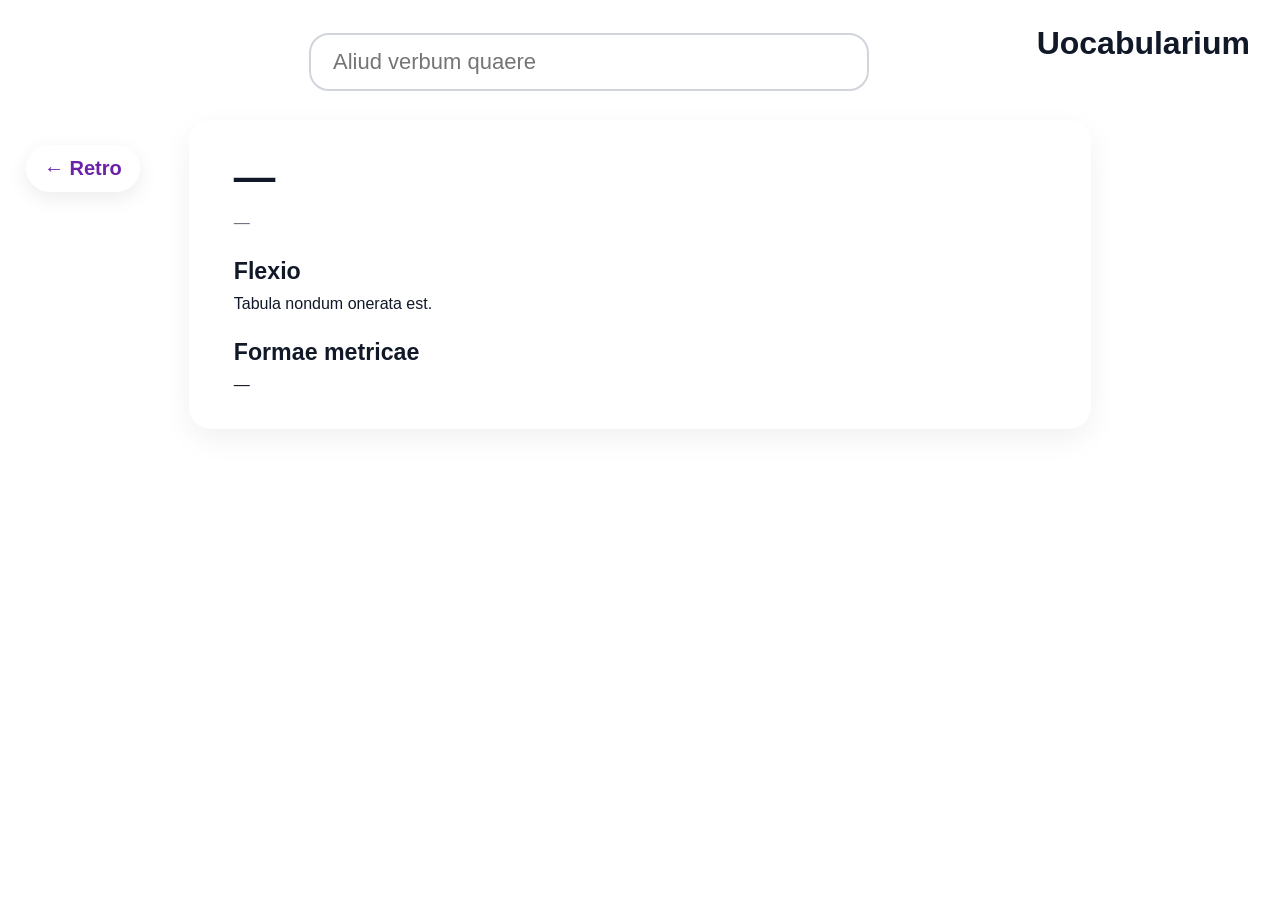
==== lemma.html @ c0e32d89 "Update lemma.html" ====
<!DOCTYPE html>
<html lang="la">
<head>
<meta charset="UTF-8">
<meta name="viewport" content="width=device-width, initial-scale=1.0">
<title>Lemma – Whatsepos</title>
<link rel="stylesheet" href="style.css?v=20260528-forma-incerta-1">
<style>
  .lemma-container{max-width:1100px;margin:28px auto 80px;text-align:left}
  .lemma-topbar{display:flex;gap:34px;margin-bottom:24px}
  .lemma-revertere{position:fixed;
                   left:26px;
                   top:145px;
                   z-index:40;
                   display:inline-flex;
                   padding:12px 18px;
                   border-radius:999px;
                   background:#fff;
                   color:#6b21a8;
                   text-decoration:none;font-size:20px;
                   font-weight:600;
                   box-shadow:0 6px 20px rgba(0,0,0,.08)}#lemmaQuaere{width:560px;max-width:62vw;margin-left:120px;padding:14px 22px;font-size:22px;border-radius:20px;border:2px solid #d1d5db}
  .lemma-card{background:#fff;
                   border-radius:28px;padding:50px 60px;box-shadow:0 10px 30px rgba(0,0,0,.06);text-align:left}#lemmaTitulus{font-size:72px;font-weight:700;margin:0}#lemmaPars{margin-top:14px;font-size:30px;color:#6b7280}
  .lemma-section{margin-top:38px}.lemma-section h2{margin-bottom:12px;font-size:32px}.flexio-wrapper{overflow-x:auto;margin-top:14px}.flexio-tabelle{width:100%;border-collapse:collapse;background:#fff;border-radius:18px;overflow:hidden;box-shadow:0 4px 18px rgba(0,0,0,.05)}.flexio-tabelle th,.flexio-tabelle td{padding:12px 14px;border:1px solid #e5e7eb;text-align:left;font-size:20px;white-space:nowrap}.flexio-tabelle th{background:#f3f4f6;color:#374151;font-weight:700}.flexio-numerus{margin-top:22px;margin-bottom:10px;font-size:24px;font-weight:700;color:#4b5563}.formae-lista{display:flex;flex-direction:column;gap:12px;margin-top:12px}.forma-card{border:2px solid #e5e7eb;border-radius:18px;padding:14px 18px;background:#fff}.forma-metrice-bona{border-color:#22c55e;box-shadow:0 4px 18px rgba(34,197,94,.12)}.forma-metrice-dubia{border-color:#f59e0b;box-shadow:0 4px 18px rgba(245,158,11,.12)}.forma-prima{font-size:24px;font-weight:700}.forma-meta{margin-top:6px;font-size:17px;color:#6b7280}.forma-variante{display:inline-block;margin-top:6px;padding:4px 9px;border-radius:999px;background:#f3f4f6;font-size:17px;color:#374151}.verbum-tabula th:first-child,.verbum-tabula td:first-child{width:150px;min-width:150px}
  .verbum-modus-row th{background:#e5e7eb!important;font-size:22px!important}
  .genus-tabula{table-layout:fixed}
  .genus-tabula th:first-child,
  .genus-tabula td:first-child{width:16%}
  .verbum-nonfinitum{font-weight:700}
  .diphthongus{position:relative;display:inline-block;line-height:1}
  .diphthongus::before{content:"";position:absolute;left:.10em;right:.10em;top:.06em;border-top:.055em solid currentColor;border-radius:999px}
</style>
</head>
<body>
<h1 id="siteTitle">Uocabularium</h1><a href="index.html?tab=vocabularium" class="lemma-revertere">← Retro</a>
<div class="container lemma-container"><div class="lemma-topbar"><input id="lemmaQuaere" type="search" placeholder="Aliud verbum quaere"></div><article class="lemma-card"><header><h1 id="lemmaTitulus">—</h1><p id="lemmaPars">—</p></header><section class="lemma-section"><h2>Flexio</h2><div id="lemmaFlexio">Tabula nondum onerata est.</div></section><section class="lemma-section"><h2>Formae metricae</h2><div id="lemmaFormae">—</div></section></article></div>
<script type="module">
import { estDiphthongusCommunis } from './hexameter.js?v=20260531-u-intervocalicum-1';
import{createClient}from"https://esm.sh/@supabase/supabase-js@2";
async function client(){const s=await fetch('./app.js').then(r=>r.text());const m=s.match(/createClient\(\s*"([^"]+)"\s*,\s*"([^"]+)"/);if(!m)throw new Error('config');return createClient(m[1],m[2]);}
const supabase=await client();
const params=new URLSearchParams(location.search);let lemma=params.get('lemma')||'';const lexemeId=params.get('lexeme_id')||'';const lemmaQuaere=document.getElementById('lemmaQuaere');let lemmaDisplayActuale=lemma;
const breves={a:'ă',e:'ĕ',i:'ĭ',o:'ŏ',u:'ŭ',y:'y̆',A:'Ă',E:'Ĕ',I:'Ĭ',O:'Ŏ',U:'Ŭ',Y:'Y̆'};
const longaeNotae={a:'ā',e:'ē',i:'ī',o:'ō',u:'ū',y:'ȳ',A:'Ā',E:'Ē',I:'Ī',O:'Ō',U:'Ū',Y:'Ȳ'};
const vocales='aeiouyAEIOUYāēīōūȳĀĒĪŌŪȲ',diphthongi=['ae','au','oe','eu'];
const casusOrdines=['nom','gen','dat','acc','abl','voc'],casusNomina={nom:'Nom.',gen:'Gen.',dat:'Dat.',acc:'Acc.',abl:'Abl.',voc:'Voc.'};
const personae=[['1','sg','1. Sg.'],['2','sg','2. Sg.'],['3','sg','3. Sg.'],['1','pl','1. Pl.'],['2','pl','2. Pl.'],['3','pl','3. Pl.']];
function escapeHtml(t){return String(t||'').replace(/[&<>"]/g,c=>({'&':'&amp;','<':'&lt;','>':'&gt;','"':'&quot;'}[c]));}
function sineMacris(t){return String(t||'').replace(/[āăáàâä]/g,'a').replace(/[ēĕéèêë]/g,'e').replace(/[īĭíìîï]/g,'i').replace(/[ōŏóòôö]/g,'o').replace(/[ūŭúùûü]/g,'u').replace(/[ȳýỳŷÿ]/g,'y').replace(/[ĀĂÁÀÂÄ]/g,'A').replace(/[ĒĔÉÈÊË]/g,'E').replace(/[ĪĬÍÌÎÏ]/g,'I').replace(/[ŌŎÓÒÔÖ]/g,'O').replace(/[ŪŬÚÙÛÜ]/g,'U').replace(/[ȲÝỲŶŸ]/g,'Y');}
function normalisiere(t){return sineMacris(t).trim().toLowerCase().replace(/j/g,'i').replace(/v/g,'u');}
function normalisiereModus(m){
  const s=normalisiere(m);
  if(['ind','indicativus','indicative'].includes(s))
    return'ind';
  if(['coni','conj','coniunctivus','conjunctivus','subi','subj','subiunctivus','subjunctivus'].includes(s))
    return'coni';
  if(['imp','imper','imperativus','imperative'].includes(s))
    return'imp';
  if(['inf','infinitivus','infinitive'].includes(s))
    return'inf';
  if(['part','participium','participialis','participle'].includes(s))
    return'part';
  if(['ger','gerundivum','gerundive'].includes(s))
    return'gerundivum';
  return s;
}

function normalisiereTempus(t){
  const s = normalisiere(t);

  if (['praes', 'praesens', 'pres', 'present'].includes(s)) return 'praes';
  if (['imperf', 'imperfectum', 'imperfect'].includes(s)) return 'imperf';
  if (['fut', 'futurum', 'future'].includes(s)) return 'fut';
  if (['perf', 'perfectum', 'perfect'].includes(s)) return 'perf';
  if (['plqpf', 'plusquamperfectum', 'plusquamperfekt'].includes(s)) return 'plqpf';
  if (['futperf', 'futurum_exactum', 'futurum exactum'].includes(s)) return 'futperf';

  return s;
}

function normalisierePars(p){
  const s = normalisiere(p);

  if (['subst', 'substantivum', 'substantiuum'].includes(s))
    return 'substantivum';

  if (['adi', 'adiectivum', 'adiectiuum', 'adiectivus', 'adiectiuus'].includes(s))
    return 'adiectivum';

  if (['verb', 'uerb', 'verbum', 'uerbum'].includes(s))
    return 'verbum';

  if (['inf', 'infinitiv', 'infinitiu', 'infinitivus', 'infinitiuus', 'infinitivum', 'infinitiuum', 'infinitive'].includes(s))
    return 'infinitivus';

  if (['part', 'participium', 'participialis', 'participle'].includes(s))
    return 'participium';

  if (['ger', 'gerundiv', 'gerundiu', 'gerundivum', 'gerundiuum', 'gerundivus', 'gerundiuus', 'gerundive'].includes(s))
    return 'gerundivum';

  if (['supinum1', 'supinum_i', 'supinum i', 'supinum primum'].includes(s))
    return 'supinum_i';

  if (['supinum2', 'supinum_ii', 'supinum ii', 'supinum secundum'].includes(s))
    return 'supinum_ii';

  return s;
}
  
function estVocalis(c){return vocales.includes(c||'');}
function estDiphthongus(t, i) {
  return estDiphthongusCommunis(t, i, diphthongi);
}
function indexUltimiVocalis(t){for(let i=String(t||'').length-1;i>=0;i--)if(estVocalis(t[i]))return i;return-1;}
function syllabaClausaSimplex(syllaba){const s=sineMacris(syllaba).toLowerCase(),i=indexUltimiVocalis(s);if(i<0)return false;return[...s.slice(i+1)].some(c=>!estVocalis(c));}
function iIntervocalicumAdProximam(syllabae,i){const haec=sineMacris(syllabae[i]||'').toLowerCase(),prox=sineMacris(syllabae[i+1]||'').toLowerCase();return Boolean(haec&&prox&&estVocalis(haec[haec.length-1])&&prox[0]==='i'&&estVocalis(prox[1]));}
function syllabaPositioneLongaEst(syllabae,i){return syllabaClausaSimplex(syllabae[i])||iIntervocalicumAdProximam(syllabae,i);}
function syllabaClausaEst(syllaba){return syllabaClausaSimplex(syllaba);}
function syllabaDiphthongoLongaEst(syllaba){const s=sineMacris(syllaba).toLowerCase();for(let i=0;i<s.length-1;i++)if(estDiphthongus(s,i))return true;return false;}
function syllabaMacronLongaEst(syllaba){return/[āēīōūȳĀĒĪŌŪȲ]/.test(String(syllaba||''));}
function longaeIndices(forma){if(Array.isArray(forma?.longae))return forma.longae.map(Number).filter(n=>Number.isInteger(n));return String(forma?.longae||'').toUpperCase().replace(/[.\s-]/g,'').split('').map((s,i)=>s==='L'?i:null).filter(i=>i!==null);}

  function estQuU(t,i){const s=String(t||'').toLowerCase();return s[i]==='u'&&i>0&&s[i-1]==='q';}

function estUConsonansInitiale(s,i){
  const t=sineMacris(String(s||'')).toLowerCase();
  return t[i]==='u'&&i===0&&estVocalis(t[i+1]);
}

function estUConsonansIntervocalicum(s,i,ctx={}){
  const t=sineMacris(String(s||'')).toLowerCase();

  if(t[i]!=='u')return false;

  const praecedens=i>0
    ? t[i-1]
    : sineMacris(String(ctx.praecedens||'')).toLowerCase().slice(-1);

  const sequens=i<t.length-1
    ? t[i+1]
    : sineMacris(String(ctx.sequens||'')).toLowerCase().charAt(0);

  return Boolean(
    praecedens &&
    sequens &&
    estVocalis(praecedens) &&
    estVocalis(sequens)
  );
}

function estDiphthongusProNota(t,i,ctx={}){
  const s=sineMacris(String(t||'')).toLowerCase();

  if(
    s[i+1]==='u' &&
    estUConsonansIntervocalicum(s,i+1,ctx)
  ){
    return false;
  }

  return estDiphthongus(s,i);
}

function indexSignandiVocalis(t,ctx={}){
  const s=String(t||''),n=sineMacris(s).toLowerCase();
  for(let i=0;i<s.length;i++){
    if(estQuU(s,i))continue;
    if(estUConsonansInitiale(s,i))continue;
    if(estUConsonansIntervocalicum(s,i,ctx))continue;
    if(n[i]==='i'&&n[i+1]==='a')continue;
    if(estVocalis(s[i]))return i;
  }
  return-1;
}
  
  function notaLongaText(syllaba,ctx={}){const i=indexSignandiVocalis(syllaba,ctx);if(i<0)return syllaba;if(estDiphthongusProNota(syllaba,i,ctx))return syllaba.slice(0,i)+syllaba[i]+'͞'+syllaba[i+1]+syllaba.slice(i+2);return syllaba.slice(0,i)+(longaeNotae[syllaba[i]]||syllaba[i])+syllaba.slice(i+1);}
function notaLongaHtml(syllaba,ctx={}){const i=indexSignandiVocalis(syllaba,ctx);if(i<0)return escapeHtml(syllaba);if(estDiphthongusProNota(syllaba,i,ctx))return escapeHtml(syllaba.slice(0,i))+`<span class="diphthongus">${escapeHtml(syllaba[i]+syllaba[i+1])}</span>`+escapeHtml(syllaba.slice(i+2));return escapeHtml(syllaba.slice(0,i)+(longaeNotae[syllaba[i]]||syllaba[i])+syllaba.slice(i+1));}
function formaCorrecta(forma){const f={...forma};if(normalisiere(f.lemma||'').startsWith('lauini')||normalisiere(f.forma||'').startsWith('lauini')){const indices=new Set(longaeIndices(f));indices.add(0);indices.add(1);f.longae=[...indices].sort((a,b)=>a-b);}return f;}
function syllabaeFormae(forma){return String(forma?.syllabae||'').split('.').filter(Boolean);}
function syllabaeDisplayFormae(forma){
  const syllabae = syllabaeFormae(forma)
    .map(s => sineMacris(s).toLowerCase());

  const partes = [];

  syllabae.forEach((s, i) => {
    let pars = s;

    if (
      i > 0 &&
      pars.startsWith('i') &&
      estVocalis(pars[1]) &&
      syllabae[i - 1] &&
      estVocalis(syllabae[i - 1][syllabae[i - 1].length - 1])
    ) {
      partes[partes.length - 1] = partes[partes.length - 1] + 'j';
      pars = 'j' + pars.slice(1);
    }

    partes.push(pars);
  });

  return partes.join('.');
}
function longaeSiglaMetricae(forma){forma=formaCorrecta(forma);const syllabae=syllabaeFormae(forma),dataLongae=new Set(longaeIndices(forma));return syllabae.map((s,i)=>(dataLongae.has(i)||syllabaPositioneLongaEst(syllabae,i)||syllabaDiphthongoLongaEst(s)||syllabaMacronLongaEst(s))?'L':'B').join('');}
function longaeSiglaSignandae(forma){forma=formaCorrecta(forma);const syllabae=syllabaeFormae(forma),dataLongae=new Set(longaeIndices(forma));return syllabae.map((s,i)=>(dataLongae.has(i)||syllabaDiphthongoLongaEst(s)||syllabaMacronLongaEst(s))?'L':'B').join('');}
function initialisMaiuscula(forma){return /^[A-ZĀĒĪŌŪȲ]/.test(String(forma?.lemma||lemmaDisplayActuale||lemma||''));}

function formaSignata(forma){
  forma=formaCorrecta(forma);
  const syllabae=syllabaeFormae(forma);
  const textus=syllabae.length?syllabae.map((s,i)=>longaeSiglaSignandae(forma)[i]==='L'?notaLongaText(s,{
  praecedens:syllabae[i-1]||'',
  sequens:syllabae[i+1]||''
}):s).join(''):String(forma?.forma||forma?.lemma||'');
  return initialisMaiuscula(forma)&&textus?textus.charAt(0).toUpperCase()+textus.slice(1):textus;
}
  
function formaSignataHtml(forma){
  forma=formaCorrecta(forma);
  const syllabae=syllabaeFormae(forma);
  let html=syllabae.length?syllabae.map((s,i)=>longaeSiglaSignandae(forma)[i]==='L'?notaLongaHtml(s,{
  praecedens:syllabae[i-1]||'',
  sequens:syllabae[i+1]||''
}):escapeHtml(s)).join(''):escapeHtml(forma?.forma||forma?.lemma||'');
  if(initialisMaiuscula(forma)&&html)html=html.charAt(0).toUpperCase()+html.slice(1);
  return html;
}
  
function formaProLemmaHtml(forma){
  const html = formaSignataHtml(forma) || '—';

  if (
    forma?.enclitica === true &&
    html !== '—'
  ) {
    return '-' + html.replace(/^-+/, '');
  }

  return html;
}
function breviaSyllabam(s){return String(s||'').replace(/[aeiouyAEIOUY]/,l=>breves[l]||l);}
function estAblativusSingularisLongaeDeclinationis(f){if(normalisiere(f?.casus)!=='abl'||normalisiere(f?.numerus)!=='sg')return false;return /[aoieu]$/.test(normalisiere(f?.forma||''));}
function syllabaNaturaliterLongaEst(forma,i){const syllabae=syllabaeFormae(forma),dataLongae=new Set(longaeIndices(forma)),s=syllabae[i]||'';return dataLongae.has(i)||syllabaDiphthongoLongaEst(s)||syllabaMacronLongaEst(s);}
function syllabaMetriceBrevisEst(forma,i){const syllabae=syllabaeFormae(forma),s=syllabae[i]||'';return !syllabaNaturaliterLongaEst(forma,i)&&!syllabaPositioneLongaEst(syllabae,i);}
function estIambusCorreptibilis(forma){const syllabae=syllabaeFormae(forma);return syllabae.length===2&&syllabaMetriceBrevisEst(forma,0)&&syllabaNaturaliterLongaEst(forma,1)&&!estAblativusSingularisLongaeDeclinationis(forma);}
function formaIambiceCorrepta(forma){const s=syllabaeFormae(forma);return s.length===2?s[0]+breviaSyllabam(s[1]):'';}
function istElidierbar(t){
  const s=sineMacris(t).toLowerCase().replace(/͞/g,'');
  return /[aeiouy]m?$/.test(s);
}

function consonantesPostUltimamVocalem(syllaba){
  const s=sineMacris(String(syllaba||'')).toLowerCase();
  const i=indexUltimiVocalis(s);
  if(i<0)return[];
  return [...s.slice(i+1)].filter(c=>!estVocalis(c));
}

function ultimaSyllabaAnteVocalemBrevisFit(forma,sigla){
  const s=String(sigla||'').toUpperCase().replace(/[^LB]/g,'');
  const syllabae=syllabaeFormae(forma);
  if(!s||!syllabae.length)return false;

  const i=syllabae.length-1;
  const ultima=syllabae[i];

  if(s[i]!=='L')return false;
  if(syllabaNaturaliterLongaEst(forma,i))return false;
  if(!syllabaClausaSimplex(ultima))return false;

  const consonantes=consonantesPostUltimamVocalem(ultima);

  return consonantes.length===1&&!['x','z'].includes(consonantes[0]);
}

function siglaMitElisionEtLiaison(forma,sigla,textus){
  const s=String(sigla||'').toUpperCase().replace(/[^LB]/g,'');
  if(!s||s.length<2)return s;

  if(istElidierbar(textus)){
    return `${s.slice(0,-1)}(${s.slice(-1)})`;
  }

  if(ultimaSyllabaAnteVocalemBrevisFit(forma,s)){
    return `${s.slice(0,-1)}(${s.slice(-1)})`;
  }

  return s;
}

function siglaBasis(sigla){
  return String(sigla||'').toUpperCase().replace(/\(([LB])\)\s*$/,'').replace(/[^LB]/g,'');
}

function istHexameterCompatibilis(sigla){
  const s=siglaBasis(sigla);
  if(!s)return false;
  if(s.includes('BBB'))return false;
  if(s.includes('LBL'))return false;
  return true;
}
  
  function eligeFormamHeadword(formae){const n=normalisiere(lemma);return formae.find(f=>f.pars_orationis==='substantivum'&&f.casus==='nom'&&f.numerus==='sg')||formae.find(f=>f.pars_orationis==='substantivum'&&f.casus==='nom'&&f.numerus==='pl')||formae.find(f=>f.persona==='1'&&f.numerus==='sg'&&f.tempus==='praes'&&normalisiereModus(f.modus)==='ind'&&f.vox==='act')||formae.find(f=>normalisiere(f.forma)===n)||formae[0];}
function td(html){const e=document.createElement('td');e.innerHTML=html||'—';return e;}
function formaSubstantiviHtml(formae, casus, numerus) {
  const congruentia = formae.filter(
    x => x.casus === casus && x.numerus === numerus
  );

  if (!congruentia.length) return '—';

  return congruentia
    .map(forma => formaProLemmaHtml(forma))
    .filter((forma, index, omnes) =>
      forma && omnes.indexOf(forma) === index
    )
    .join('<br>');
}
function numeriSubstantivi(formae){const sg=formae.some(f=>f.numerus==='sg'),pl=formae.some(f=>f.numerus==='pl');return sg&&pl?['sg','pl']:pl?['pl']:['sg'];}
function tabellaSubstantivi(formae){
  const wrapper=document.createElement('div');wrapper.className='flexio-wrapper';
  const table=document.createElement('table');table.className='flexio-tabelle';
  const numeri=numeriSubstantivi(formae),thead=document.createElement('thead'),trh=document.createElement('tr');
    ['',...numeri.map(n=>n==='sg'?'Singularis':'Pluralis')].forEach(t=>{
    const th=document.createElement('th');
      th.textContent=t;trh.appendChild(th)});
      thead.appendChild(trh);table.appendChild(thead);
  const tbody=document.createElement('tbody');
    casusOrdines.forEach(casus=>{
  const tr=document.createElement('tr'),th=document.createElement('th');
      th.textContent=casusNomina[casus];
      tr.appendChild(th);
      numeri.forEach(n=>tr.appendChild(td(formaSubstantiviHtml(formae,casus,n))));
      tbody.appendChild(tr)});
      table.appendChild(tbody);
      wrapper.appendChild(table);
  return wrapper;
}
function formaNachMetaHtml(formae,casus,numerus,genus){const f=formae.find(x=>x.casus===casus&&x.numerus===numerus&&x.genus===genus);return f?formaProLemmaHtml(f):'—';}
function tabellaGenusNumerus(formae,numerus){
  const h=document.createElement('h3');
  h.className='flexio-numerus';
  h.textContent=numerus==='sg'?'Singularis':'Pluralis';
  const wrapper=document.createElement('div');wrapper.className='flexio-wrapper';
  const table=document.createElement('table');table.className='flexio-tabelle genus-tabula';
  const head=document.createElement('tr');['','masculinum','femininum','neutrum'].forEach(t=>{
    const th=document.createElement('th');th.textContent=t;head.appendChild(th)});
  const thead=document.createElement('thead');thead.appendChild(head);table.appendChild(thead);
  const tbody=document.createElement('tbody');casusOrdines.forEach(c=>{
    const tr=document.createElement('tr'),th=document.createElement('th');th.textContent=casusNomina[c];tr.appendChild(th);['m','f','n'].forEach(g=>tr.appendChild(td(formaNachMetaHtml(formae,c,numerus,g))));tbody.appendChild(tr)});table.appendChild(tbody);wrapper.appendChild(table);
  return[h,wrapper];
}
function modusEst(x,m){const mm=normalisiereModus(x.modus);return m==='ind'?!mm||mm==='ind':mm===m;}

function voxEst(x, vox) {
  const v = normalisiere(x.vox);

  if (vox === 'act') {
    return !v || v === 'act';
  }

  if (vox === 'pass') {
    return v === 'pass';
  }

  return true;
}

function formaVerbalisHtml(formae, p, n, t, m = 'ind', vox = 'act') {
  const tempus = normalisiereTempus(t);

  const f = formae.find(x =>
    String(x.persona) === String(p) &&
    normalisiere(x.numerus) === normalisiere(n) &&
    normalisiereTempus(x.tempus) === tempus &&
    modusEst(x, m) &&
    voxEst(x, vox)
  );

  return f ? formaProLemmaHtml(f) : '—';
}
  
function addeModus(tbody,t){const tr=document.createElement('tr');tr.className='verbum-modus-row';const th=document.createElement('th');th.textContent=t;th.colSpan=7;tr.appendChild(th);tbody.appendChild(tr);}

function addeVerbum(tbody, formae, label, m, t, vox = 'act') {
  const tr = document.createElement('tr');
  const th = document.createElement('th');

  th.textContent = label;
  tr.appendChild(th);

  personae.forEach(([p, n]) =>
    tr.appendChild(td(formaVerbalisHtml(formae, p, n, t, m, vox)))
  );

  tbody.appendChild(tr);
}

function formaInfinitaHtml(formae, pars, tempus = null, vox = null) {
  const parsNorm = normalisierePars(pars);
  const tempusNorm = tempus === null ? null : normalisiereTempus(tempus);
  const voxNorm = vox === null ? null : normalisiere(vox);

  const f = formae.find(x =>
    normalisierePars(x.pars_orationis) === parsNorm &&
    (tempusNorm === null || normalisiereTempus(x.tempus) === tempusNorm) &&
    (voxNorm === null || normalisiere(x.vox) === voxNorm)
  );

  return f ? formaProLemmaHtml(f) : '—';
}

function addeFormaeInfinitae(tbody, formae, vox = 'act') {
  addeModus(tbody, 'Formae infinitae');

  function addeRowSineTempore(label, html) {
    const tr = document.createElement('tr');

    const th = document.createElement('th');
    th.textContent = label;
    tr.appendChild(th);

    const cell = td(html);
    cell.className = 'verbum-nonfinitum';
    cell.colSpan = 6;
    tr.appendChild(cell);

    tbody.appendChild(tr);
  }

  function addeRow(label, cellae) {
    const tr = document.createElement('tr');

    const th = document.createElement('th');
    th.textContent = label;
    tr.appendChild(th);

    cellae.forEach(html => {
      const cell = td(html);
      cell.className = 'verbum-nonfinitum';
      cell.colSpan = 2;
      tr.appendChild(cell);
    });

    tbody.appendChild(tr);
  }

  if (vox === 'pass') {
    addeRowSineTempore(
      'Gerundivum',
      formaInfinitaHtml(formae, 'gerundivum', null, 'pass')
    );

    addeRowSineTempore(
      'Supinum I',
      formaInfinitaHtml(formae, 'supinum_i')
    );

    addeRowSineTempore(
      'Supinum II',
      formaInfinitaHtml(formae, 'supinum_ii')
    );
  }

  const trHead = document.createElement('tr');

  const thLeer = document.createElement('th');
  thLeer.textContent = '';
  trHead.appendChild(thLeer);

  ['Praesens', 'Perfectum', 'Futurum'].forEach(textus => {
    const th = document.createElement('th');
    th.textContent = textus;
    th.colSpan = 2;
    trHead.appendChild(th);
  });

  tbody.appendChild(trHead);

  if (vox === 'act') {
    addeRow('Infinitivus', [
      formaInfinitaHtml(formae, 'infinitivus', 'praes', 'act'),
      formaInfinitaHtml(formae, 'infinitivus', 'perf', 'act'),
      formaInfinitaHtml(formae, 'infinitivus', 'fut', 'act')
    ]);

    addeRow('Participium', [
      formaInfinitaHtml(formae, 'participium', 'praes', 'act'),
      '—',
      formaInfinitaHtml(formae, 'participium', 'fut', 'act')
    ]);
  }

  if (vox === 'pass') {
    addeRow('Infinitivus', [
      formaInfinitaHtml(formae, 'infinitivus', 'praes', 'pass'),
      formaInfinitaHtml(formae, 'infinitivus', 'perf', 'pass'),
      formaInfinitaHtml(formae, 'infinitivus', 'fut', 'pass')
    ]);

    addeRow('Participium', [
      '—',
      formaInfinitaHtml(formae, 'participium', 'perf', 'pass'),
      '—'
    ]);
  }
}
  
function tabellaVerbi(formae) {
  const w = document.createElement('div');
  w.className = 'flexio-wrapper';

  function facTabellamVox(titulus, vox, addereInfinita = false) {
    const table = document.createElement('table');
    table.className = 'flexio-tabelle verbum-tabula';

    if (vox === 'pass') {
      table.style.marginTop = '28px';
    }

    const thead = document.createElement('thead');

    const trVox = document.createElement('tr');
    trVox.className = 'verbum-modus-row';

    const thVox = document.createElement('th');
    thVox.textContent = titulus;
    thVox.colSpan = 7;
    trVox.appendChild(thVox);

    thead.appendChild(trVox);

    const head = document.createElement('tr');
    ['', ...personae.map(p => p[2])].forEach(t => {
      const th = document.createElement('th');
      th.textContent = t;
      head.appendChild(th);
    });

    thead.appendChild(head);
    table.appendChild(thead);

    const tbody = document.createElement('tbody');

    addeModus(tbody, 'Indicativus');
    [
      ['Praesens', 'praes'],
      ['Imperfectum', 'imperf'],
      ['Futurum', 'fut'],
      ['Perfectum', 'perf'],
      ['Plusquamperfectum', 'plqpf'],
      ['Futurum exactum', 'futperf']
    ].forEach(x => addeVerbum(tbody, formae, x[0], 'ind', x[1], vox));

    addeModus(tbody, 'Coniunctivus');
    [
      ['Praesens', 'praes'],
      ['Imperfectum', 'imperf'],
      ['Perfectum', 'perf'],
      ['Plusquamperfectum', 'plqpf']
    ].forEach(x => addeVerbum(tbody, formae, x[0], 'coni', x[1], vox));

    addeModus(tbody, 'Imperativus');
    [
      ['Praesens', 'praes'],
      ['Futurum', 'fut']
    ].forEach(x => addeVerbum(tbody, formae, x[0], 'imp', x[1], vox));

    if (addereInfinita) {
      addeFormaeInfinitae(tbody, formae, vox);
    }

    table.appendChild(tbody);
    return table;
  }

  w.appendChild(facTabellamVox('Vox activa', 'act', true));
  w.appendChild(facTabellamVox('Vox passiva', 'pass', true));

  return w;
}

function zeigeFlexio(formae){
  const z = document.getElementById('lemmaFlexio');
  z.innerHTML = '';

  if (!formae.length) {
    z.textContent = 'Nullae formae inventae sunt.';
    return;
  }

  const partes = new Set(formae.map(f => normalisierePars(f.pars_orationis)));

  const estParadigmaVerbale =
    partes.has('verbum') ||
    partes.has('verb') ||
    partes.has('infinitivus') ||
    partes.has('participium') ||
    partes.has('gerundivum') ||
    partes.has('supinum_i') ||
    partes.has('supinum_ii');

  if (estParadigmaVerbale) {
    z.appendChild(tabellaVerbi(formae));
    return;
  }

  if (partes.has('substantivum') || partes.has('subst')) {
  z.appendChild(tabellaSubstantivi(formae));
  return;
}

  if (partes.has('coniunctio')) {
  const coniunctio =
    formae.find(forma =>
      normalisierePars(forma.pars_orationis) === 'coniunctio'
    ) ||
    formae[0];

  const typus =
    normalisiere(
      coniunctio?.typus_coniunctionis || ''
    );

  const descriptio =
    typus === 'paratactica'
      ? 'Coniunctio paratactica'
      : typus === 'hypotactica'
        ? 'Subiunctio hypotactica'
        : 'Coniunctio';

  z.textContent = [
    'Indeclinabile',
    descriptio,
    coniunctio?.enclitica === true
      ? 'enclitica'
      : ''
  ]
    .filter(Boolean)
    .join(' · ');

  return;
}

if (
  partes.has('praepositio') ||
  partes.has('postpositio')
) {
  const casusNomina = {
    gen: 'Genitivus',
    dat: 'Dativus',
    acc: 'Accusativus',
    abl: 'Ablativus'
  };

  const ordo = [
    'gen',
    'dat',
    'acc',
    'abl'
  ];

  const casus = [
    ...new Set(
      formae
        .map(forma => normalisiere(forma.casus || ''))
        .filter(Boolean)
    )
  ]
    .sort(
      (a, b) =>
        ordo.indexOf(a) -
        ordo.indexOf(b)
    )
    .map(casusSingularis =>
      casusNomina[casusSingularis] ||
      casusSingularis
    );

  z.textContent =
    casus.length
      ? `Regit: ${casus.join(', ')}`
      : 'Indeclinabile';

  return;
}

tabellaGenusNumerus(formae, 'sg').forEach(e => z.appendChild(e));
tabellaGenusNumerus(formae, 'pl').forEach(e => z.appendChild(e));
}
  
function zeigeFormaeMetricae(formae) {
  const z = document.getElementById('lemmaFormae');
  z.innerHTML = '';

  if (!formae.length) {
    z.textContent = '—';
    return;
  }

  const lista = document.createElement('div');
  lista.className = 'formae-lista';

  const visa = new Set();

  const formaePraeparatae = [];

formae.forEach(raw => {
  const formaRoh = String(raw?.forma || '').trim();

  // Mehrwortformen wie "cantus esse", "cantum īrī" weiterhin nicht als Formenkarte
  if (!formaRoh || formaRoh.includes(' ')) return;

  const forma = formaCorrecta(raw);
  const syllabae = syllabaeFormae(forma);
  const habetSyllabas = syllabae.length > 0;

  const siglaRoh = habetSyllabas ? longaeSiglaMetricae(forma) : '';
  const textus = formaSignata(forma);
  const sigla = habetSyllabas ? siglaMitElisionEtLiaison(forma, siglaRoh, textus) : '';

  const clavis = [
    textus,
    forma.syllabae || '',
    sigla
  ].join('|');

  if (visa.has(clavis)) return;
  visa.add(clavis);

  const status = habetSyllabas
    ? (istHexameterCompatibilis(sigla) ? 'bona' : 'dubia')
    : 'incerta';

  formaePraeparatae.push({
    forma,
    textus,
    sigla,
    status,
    ordo: formaePraeparatae.length
  });
});

formaePraeparatae.sort((a, b) => {
  const ordoStatus = { bona: 0, dubia: 1, incerta: 2 };

  return (
    ordoStatus[a.status] - ordoStatus[b.status] ||
    a.textus.localeCompare(b.textus, 'la') ||
    a.ordo - b.ordo
  );
});

formaePraeparatae.forEach(({ forma, textus, sigla, status }) => {
  const habetSyllabas = syllabaeFormae(forma).length > 0;

  const card = document.createElement('div');

  card.className =
    'forma-card ' +
    (
      status === 'bona'
        ? 'forma-metrice-bona'
        : status === 'dubia'
          ? 'forma-metrice-dubia'
          : 'forma-metrice-incerta'
    );

  const prima = document.createElement('div');
  prima.className = 'forma-prima';
  prima.innerHTML = formaProLemmaHtml(forma);
  card.appendChild(prima);

  const meta = document.createElement('div');
  meta.className = 'forma-meta';

  if (habetSyllabas) {
    meta.textContent = [
      syllabaeDisplayFormae(forma),
      sigla ? `longae: ${sigla}` : ''
    ].filter(Boolean).join(' · ');
  } else {
    meta.textContent = 'syllabae nondum definitae';
  }

  card.appendChild(meta);

  if (habetSyllabas && estIambusCorreptibilis(forma)) {
    const v = document.createElement('span');
    v.className = 'forma-variante';
    v.textContent = `iambice: ${formaIambiceCorrepta(forma)}`;
    card.appendChild(v);
  }

  lista.appendChild(card);
});

  z.appendChild(lista);
}
  
async function lemmaExLexemeId(){if(lemma||!lexemeId)return;const{data,error}=await supabase.from('formae').select('lemma').eq('lexeme_id',lexemeId).limit(1);if(!error&&data&&data[0]?.lemma){lemma=data[0].lemma;lemmaDisplayActuale=lemma}}
async function ladeLemma(){
  await lemmaExLexemeId();
  if(!lemma&&!lexemeId)
    return;
  const lemmaNormal=normalisiere(lemma);
  document.getElementById('lemmaTitulus').textContent=lemma||'—';
  lemmaQuaere.value=lemma||'';
  const basis=supabase.from('formae').select('forma, lemma, pars_orationis, genus, numerus, casus, persona, tempus, modus, vox, syllabae, longae, lexeme_id, typus_coniunctionis, enclitica')
  const query=lexemeId?basis.eq('lexeme_id',lexemeId):basis.ilike('lemma',lemmaNormal);
  const{data,error}=
    await query.order('forma',{ascending:true});
    if(error){document.getElementById('lemmaFlexio').textContent=error.message;
              return
             }
  const formae=(data||[]).map(formaCorrecta);
  const head=eligeFormamHeadword(formae);
  if(head){
      lemmaDisplayActuale=head.lemma||lemma;
      document.getElementById('lemmaTitulus').innerHTML=formaProLemmaHtml({...head,forma:lemmaDisplayActuale});
      document.getElementById('lemmaPars').textContent=
        head.pars_orationis==='coniunctio' &&
        head.typus_coniunctionis==='hypotactica'
          ? 'subiunctio'
          : head.pars_orationis||'—'
        }
        zeigeFlexio(formae);
        zeigeFormaeMetricae(formae);
                          }
lemmaQuaere.addEventListener('keydown',e=>{if(e.key!=='Enter')return;e.preventDefault();const q=lemmaQuaere.value.trim();if(q)location.href=`index.html?tab=vocabularium&q=${encodeURIComponent(q)}`});
ladeLemma();
</script>
</body>
</html>
---- style.css ----
body {
  font-family: Arial, sans-serif;
  margin: 0;
  text-align: center;
  background: #fff;
  color: #111827;
}

.container {
  width: calc(100% - 10cm);
  max-width: 1200px;
  margin: 40px auto;
}

button {
  font-size: 20px;
  padding: 10px 20px;
  margin: 5px;
  cursor: pointer;
}

input,
textarea,
select {
  font-size: 20px;
  padding: 10px;
  box-sizing: border-box;
  font-family: Arial, sans-serif;
}

input {
  margin: 5px;
  width: min(100%, 320px);
}

body > h1 {
  position: fixed;
  top: 20px;
  right: 20px;
  margin: 0;
  font-size: 32px;
  z-index: 1001;
  background: white;
  padding: 5px 10px;
}

.status { min-height: 1.5em; margin-top: 10px; }

#menuButton {
  position: fixed;
  top: 20px;
  left: 20px;
  z-index: 1001;
}

.side-menu {
  position: fixed;
  top: 0;
  left: -260px;
  width: 240px;
  height: 100vh;
  background: white;
  border-right: 1px solid #ccc;
  padding-top: 80px;
  padding-bottom: 20px;
  box-sizing: border-box;
  transition: left 0.3s ease;
  z-index: 1000;
  display: flex;
  flex-direction: column;
  overflow: hidden;
}

.side-menu.open { left: 0; }
.side-menu button { display: block; width: 200px; margin: 10px auto; text-align: left; }

.auth-bottom {
  width: 100%;
  margin-top: auto;
}

#authLoggedOut { flex-direction: column; gap: 10px; }
#authLoggedIn { display: none; }
#authLoggedOut button,
#authLoggedIn button { display: block; width: 200px; margin: 10px auto; text-align: left; background: white; }

.auth-startseite {
  min-height: 70vh;
  display: flex;
  flex-direction: row;
  justify-content: center;
  align-items: stretch;
  gap: 60px;
  margin-top: 60px;
}

.auth-karte {
  flex: 1;
  max-width: 520px;
  background: white;
  border: 1px solid #e5e7eb;
  border-radius: 28px;
  padding: 48px;
  box-shadow: 0 18px 40px rgba(0, 0, 0, 0.08);
}

.auth-login-karte { text-align: left; }
.auth-login-karte input,
.auth-register-formular input {
  display: block;
  width: 100%;
  max-width: none;
  margin: 14px 0;
  padding: 18px 20px;
  border: 2px solid #e5e7eb;
  border-radius: 16px;
  font-size: 22px;
}
.auth-karte h2 { margin-top: 0; margin-bottom: 12px; font-size: 42px; }
.auth-hinweis { color: #6b7280; line-height: 1.6; }
.auth-register-karte { background: linear-gradient(135deg, #84cc16, #65a30d); color: white; }
.auth-register-karte .auth-hinweis { color: rgba(255,255,255,.92); }
.auth-primary,
.auth-cta {
  width: 100%;
  margin-top: 18px;
  padding: 18px 28px;
  border: none;
  border-radius: 18px;
  font-size: 24px;
  font-weight: bold;
}
.auth-primary { background: #111827; color: white; }
.auth-cta { background: #84cc16; color: white; }
.auth-secondary {
  width: 100%;
  margin-top: 12px;
  padding: 14px 24px;
  border: 2px solid #d1d5db;
  border-radius: 18px;
  background: white;
  color: #374151;
  font-weight: bold;
}

#meineTexteListe { margin-top: 30px; text-align: left; }
.titel-kopfzeile,
.titel-zeile {
  display: grid;
  grid-template-columns: 120px minmax(260px, 1fr) 180px 180px 50px;
  align-items: center;
  gap: 14px;
  max-width: 900px;
  margin-left: auto;
  margin-right: auto;
}
.titel-kopfzeile { font-weight: bold; font-size: 20px; padding: 8px 12px; border-bottom: 2px solid #999; margin-top: 24px; margin-bottom: 12px; }
.titel-zeile { position: relative; padding: 8px 12px; font-size: 22px; border-radius: 10px; cursor: pointer; }
.titel-zeile:hover { background: #dbeafe; }
.titel-spalte { text-align: left; }
.datum-spalte { text-align: center; font-size: 18px; }
.veroeffentlichen-knopf { width: 110px; padding: 8px 12px; border: none; border-radius: 12px; background: #d4af37; color: #4a2f00; font-weight: bold; font-size: 18px; }
.loesch-knopf { width: 38px; height: 38px; border: none; border-radius: 12px; background: #dc2626; color: white; font-size: 22px; font-weight: bold; padding: 0; }

#scriptoriumLayout { display: block; }
#poemArea { position: relative; height: calc(100vh - 220px); margin-right: 340px; }
#nuntii { position: absolute; top: 0; left: 0; right: 0; bottom: 170px; overflow-y: auto; text-align: center; padding-bottom: 20px; display: flex; flex-direction: column; justify-content: flex-end; }
.nuntius { padding: 6px 0; font-size: 24px; white-space: pre-wrap; }
#campus {
  position: fixed;
  bottom: 32px;
  left: calc((100vw - 340px) / 2);
  transform: translateX(-50%);
  width: min(40vw, calc(100vw - 390px));
  max-width: 620px;
  min-width: 360px;
  height: 54px;
  resize: none;
  text-align: center;
  font-size: 22px;
  line-height: 30px;
  padding: 10px 22px;
  border: 2px solid #d1d5db;
  border-radius: 999px;
  background: white;
  box-shadow: 0 8px 24px rgba(0,0,0,.12);
  outline: none;
  z-index: 950;
}
#hexameterVorschau { position: fixed; bottom: 98px; left: calc((100vw - 340px) / 2); transform: translateX(-50%); width: min(76vw, calc(100vw - 390px)); min-height: 36px; display: flex; justify-content: center; gap: 8px; white-space: nowrap; overflow-x: auto; z-index: 950; }
.verbum-ok,.verbum-malum { display: inline-block; padding: 4px 10px; border-radius: 999px; font-size: 18px; font-weight: 600; }
.verbum-ok { background: #dcfce7; color: #166534; }
.verbum-malum { background: #fee2e2; color: #991b1b; }

#suggestionesMetricae {
  position: fixed;
  top: 120px;
  right: 0;
  bottom: 24px;
  width: 300px;
  min-width: 300px;
  overflow-y: auto;
  background: white;
  border: 1px solid #e5e7eb;
  border-right: none;
  border-radius: 24px 0 0 24px;
  padding: 20px;
  box-shadow: -12px 0 30px rgba(0,0,0,.08);
  text-align: left;
  z-index: 900;
}
.suggestio-item { display: block; width: 100%; box-sizing: border-box; padding: 8px 12px; border-radius: 12px; background: #f8fafc; font-size: 18px; }

/* Vocabularium */
#vocabularium {
  max-width: 1100px;
  margin: 120px auto 40px;
  position: relative;
}

#vocabulariumQuaere {
  display: block;
  width: min(100%, 760px);
  margin: 0 auto;
  padding: 16px 22px;
  font-size: 24px;
  line-height: 1.2;
  border-radius: 22px;
  border: 2px solid #d1d5db;
  background: #ffffff;
  box-shadow: 0 8px 24px rgba(0,0,0,.08);
  transition: border-color .15s ease, box-shadow .15s ease;
}
#vocabulariumQuaere:focus { outline: none; border-color: #93c5fd; box-shadow: 0 0 0 4px rgba(147,197,253,.28), 0 10px 28px rgba(0,0,0,.10); }
#vocabulariumQuaere::placeholder { color: #9ca3af; }
#vocabulariumSuggestiones { width: min(100%, 760px); margin: 8px auto 0; background: white; border: 1px solid #e5e7eb; border-radius: 0 0 18px 18px; box-shadow: 0 12px 28px rgba(0,0,0,.10); overflow: hidden; text-align: left; z-index: 1200; }
.vocabularium-suggestio { display: block; width: 100%; margin: 0; padding: 12px 20px; border: none; border-bottom: 1px solid #f3f4f6; border-radius: 0; background: white; color: #111827; font-size: 18px; text-align: left; cursor: pointer; }
.vocabularium-suggestio span { color: #6b7280; font-size: 16px; margin-left: 8px; }
#vocabulariumEventus { margin-top: 32px; }
.vocabularium-tabelle { width: min(100%, 920px); margin: 0 auto; border-collapse: collapse; background: white; border-radius: 20px; overflow: hidden; box-shadow: 0 10px 30px rgba(0,0,0,.06); }
.vocabularium-tabelle thead { background: #f3f4f6; }
.vocabularium-tabelle th { text-align: left; padding: 14px 20px; font-size: 16px; letter-spacing: .03em; color: #4b5563; }
.vocabularium-tabelle td { padding: 16px 20px; font-size: 19px; border-top: 1px solid #e5e7eb; text-align: left; }
.vocabularium-tabelle tbody tr { transition: background .12s ease; cursor: pointer; }
.vocabularium-tabelle tbody tr:hover { background: #f9fafb; }

/* Lemma pages */
#lemmaTitulus { font-size: 2.6rem !important; line-height: 1.08; margin-bottom: .25rem; }
#lemmaPars { font-size: 1rem !important; color: #6b7280; }
.lemma-card { padding: 2.2rem 2.8rem !important; border-radius: 22px !important; }
.lemma-section { margin-top: 1.6rem !important; }
.lemma-section h2 { font-size: 1.45rem !important; margin-bottom: .65rem !important; }
.lemma-section p { font-size: 1rem !important; line-height: 1.45 !important; }
.flexio-numerus { font-size: 1.05rem !important; margin-top: 1.2rem !important; }
.flexio-tabelle th,
.flexio-tabelle td { font-size: .92rem !important; padding: .52rem .72rem !important; }

/* refined diphthong macrons */
.diphthongus {
  position: relative !important;
  display: inline-block !important;
  line-height: 1 !important;
}
.diphthongus::before {
  content: "" !important;
  position: absolute !important;
  left: .10em !important;
  right: .10em !important;
  top: .06em !important;
  border-top: .038em solid currentColor !important;
  border-radius: 999px !important;
  opacity: .88 !important;
}

/* Stronger than lemma.html's inline macron rules. */
html body #lemmaTitulus .diphthongus::before,
html body .forma-prima .diphthongus::before,
html body .flexio-tabelle .diphthongus::before,
html body .lemma-card .diphthongus::before {
  top: .10em !important;
  border-top-width: .08em !important;
  opacity: 1 !important;
}

@media (max-width: 900px) {
  .container { width: calc(100% - 40px); }
  #poemArea { margin-right: 0; }
  #suggestionesMetricae { top: auto; left: 0; right: 0; bottom: 0; width: auto; min-width: 0; height: 180px; border-radius: 24px 24px 0 0; }
  #hexameterVorschau,
  #campus { left: 50%; width: calc(100vw - 40px); max-width: calc(100vw - 40px); }
}

#siteTitle {
  position: fixed;
  top: 20px;
  right: 20px;
  margin: 0;
  font-size: 32px;
  z-index: 1001;
  background: white;
  padding: 5px 10px;
}

.forma-metrice-incerta{
  border-color:#d1d5db;
  box-shadow:0 4px 18px rgba(107,114,128,.10);
}
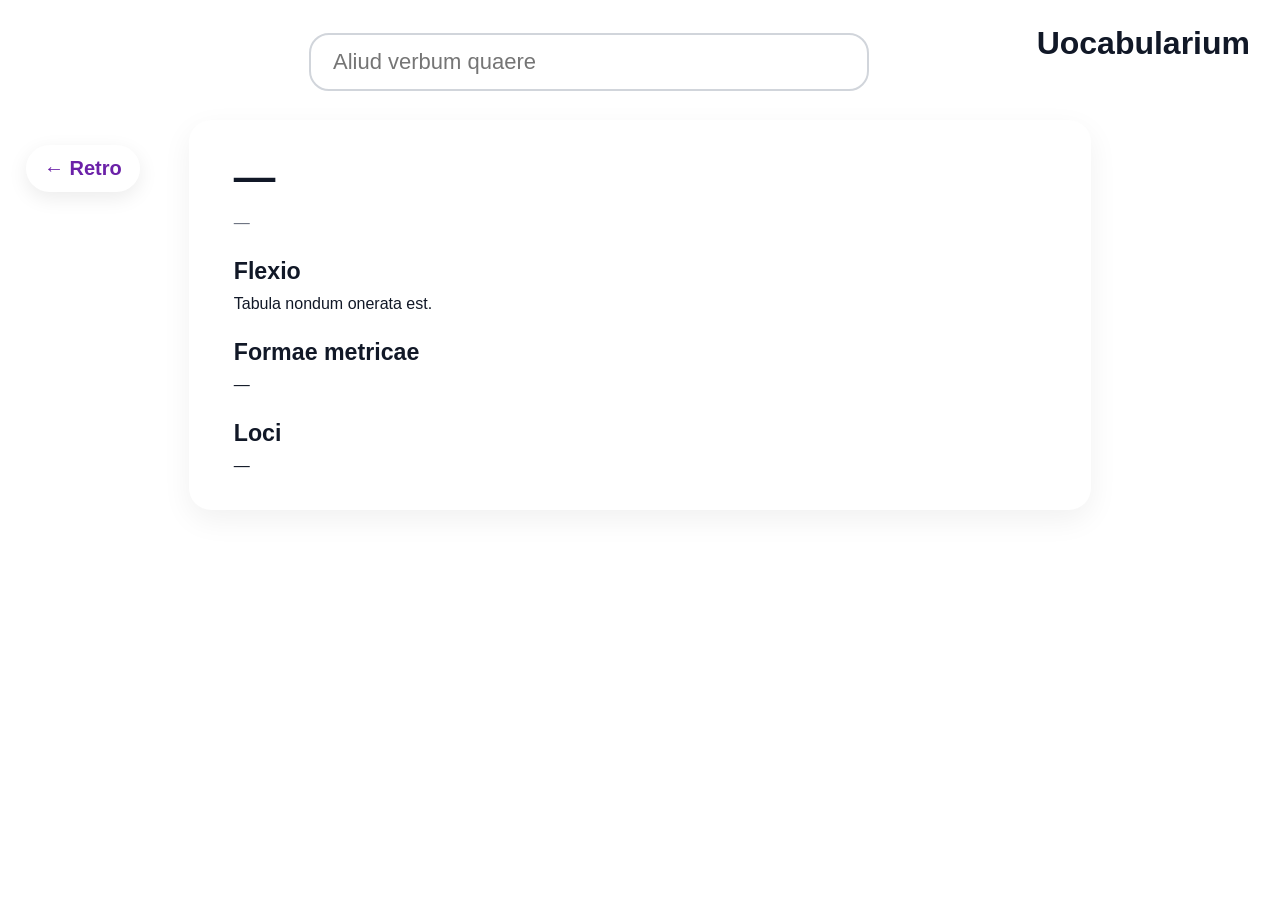
==== commit a5426977: "Update lemma.html" ====
--- a/lemma.html
+++ b/lemma.html
@@ -30,11 +30,18 @@
   .verbum-nonfinitum{font-weight:700}
   .diphthongus{position:relative;display:inline-block;line-height:1}
   .diphthongus::before{content:"";position:absolute;left:.10em;right:.10em;top:.06em;border-top:.055em solid currentColor;border-radius:999px}
+  .lemma-loci-lista{display:flex;flex-direction:column;gap:8px}
+  .lemma-locus{display:grid;grid-template-columns:150px minmax(0,1fr);gap:14px;padding:11px 13px;border-radius:12px;color:inherit;text-decoration:none}
+  .lemma-locus:hover,.lemma-locus:focus{background:#f5f3ff;outline:none}
+  .lemma-locus-referentia{color:#6d28d9;font-weight:700;white-space:nowrap}
+  .lemma-locus-textus{font-family:Georgia,"Times New Roman",serif;font-size:18px;line-height:1.4}
 </style>
 </head>
 <body>
 <h1 id="siteTitle">Uocabularium</h1><a href="index.html?tab=vocabularium" class="lemma-revertere">← Retro</a>
-<div class="container lemma-container"><div class="lemma-topbar"><input id="lemmaQuaere" type="search" placeholder="Aliud verbum quaere"></div><article class="lemma-card"><header><h1 id="lemmaTitulus">—</h1><p id="lemmaPars">—</p></header><section class="lemma-section"><h2>Flexio</h2><div id="lemmaFlexio">Tabula nondum onerata est.</div></section><section class="lemma-section"><h2>Formae metricae</h2><div id="lemmaFormae">—</div></section></article></div>
+<div class="container lemma-container"><div class="lemma-topbar"><input id="lemmaQuaere" type="search" placeholder="Aliud verbum quaere"></div><article class="lemma-card"><header><h1 id="lemmaTitulus">—</h1><p id="lemmaPars">—</p></header><section class="lemma-section"><h2>Flexio</h2><div id="lemmaFlexio">Tabula nondum onerata est.</div></section>
+  <section class="lemma-section"><h2>Formae metricae</h2><div id="lemmaFormae">—</div></section><section class="lemma-section"><h2>Loci</h2><div id="lemmaLoci">—</div></section>
+</article></div>
 <script type="module">
 import { estDiphthongusCommunis } from './hexameter.js?v=20260531-u-intervocalicum-1';
 import{createClient}from"https://esm.sh/@supabase/supabase-js@2";
@@ -109,7 +116,12 @@
   return s;
 }
   
-function estVocalis(c){return vocales.includes(c||'');}
+function estVocalis(c){
+  return typeof c === 'string' &&
+    c.length === 1 &&
+    vocales.includes(c);
+}
+  
 function estDiphthongus(t, i) {
   return estDiphthongusCommunis(t, i, diphthongi);
 }
@@ -303,8 +315,73 @@
   return true;
 }
   
-  function eligeFormamHeadword(formae){const n=normalisiere(lemma);return formae.find(f=>f.pars_orationis==='substantivum'&&f.casus==='nom'&&f.numerus==='sg')||formae.find(f=>f.pars_orationis==='substantivum'&&f.casus==='nom'&&f.numerus==='pl')||formae.find(f=>f.persona==='1'&&f.numerus==='sg'&&f.tempus==='praes'&&normalisiereModus(f.modus)==='ind'&&f.vox==='act')||formae.find(f=>normalisiere(f.forma)===n)||formae[0];}
-function td(html){const e=document.createElement('td');e.innerHTML=html||'—';return e;}
+function eligeFormamHeadword(formae) {
+  const n = normalisiere(lemma);
+
+  return (
+    formae.find(f =>
+      normalisierePars(f.pars_orationis) === 'pronomen' &&
+      f.casus === 'nom' &&
+      f.numerus === 'sg' &&
+      (!f.genus || f.genus === 'm') &&
+      normalisiere(f.forma) === n
+    ) ||
+
+    formae.find(f =>
+      f.pars_orationis === 'substantivum' &&
+      f.casus === 'nom' &&
+      f.numerus === 'sg'
+    ) ||
+
+    formae.find(f =>
+      f.pars_orationis === 'substantivum' &&
+      f.casus === 'nom' &&
+      f.numerus === 'pl'
+    ) ||
+
+    formae.find(f =>
+      f.persona === '1' &&
+      f.numerus === 'sg' &&
+      f.tempus === 'praes' &&
+      normalisiereModus(f.modus) === 'ind' &&
+      f.vox === 'act'
+    ) ||
+
+    formae.find(f =>
+      normalisiere(f.forma) === n
+    ) ||
+
+    formae[0]
+  );
+}
+function td(html){
+  const e=document.createElement('td');
+  e.innerHTML=html||'—';
+  return e;
+}
+
+function comparaVariantesFlexionis(a, b) {
+  /*
+   * Varianten mit weniger ausdrücklich markierten Längen
+   * stehen zuerst:
+   *
+   * illius
+   * illīus
+   */
+  const longaeA = longaeIndices(a).length;
+  const longaeB = longaeIndices(b).length;
+
+  if (longaeA !== longaeB) {
+    return longaeA - longaeB;
+  }
+
+  return formaProLemmaHtml(a).localeCompare(
+    formaProLemmaHtml(b),
+    'la',
+    { sensitivity: 'variant' }
+  );
+}
+  
 function formaSubstantiviHtml(formae, casus, numerus) {
   const congruentia = formae.filter(
     x => x.casus === casus && x.numerus === numerus
@@ -313,6 +390,7 @@
   if (!congruentia.length) return '—';
 
   return congruentia
+    .sort(comparaVariantesFlexionis)
     .map(forma => formaProLemmaHtml(forma))
     .filter((forma, index, omnes) =>
       forma && omnes.indexOf(forma) === index
@@ -339,7 +417,24 @@
       wrapper.appendChild(table);
   return wrapper;
 }
-function formaNachMetaHtml(formae,casus,numerus,genus){const f=formae.find(x=>x.casus===casus&&x.numerus===numerus&&x.genus===genus);return f?formaProLemmaHtml(f):'—';}
+function formaNachMetaHtml(formae, casus, numerus, genus) {
+  const congruentia = formae.filter(
+    x =>
+      x.casus === casus &&
+      x.numerus === numerus &&
+      x.genus === genus
+  );
+
+  if (!congruentia.length) return '—';
+
+  return congruentia
+    .sort(comparaVariantesFlexionis)
+    .map(forma => formaProLemmaHtml(forma))
+    .filter((forma, index, omnes) =>
+      forma && omnes.indexOf(forma) === index
+    )
+    .join('<br>');
+}
 function tabellaGenusNumerus(formae,numerus){
   const h=document.createElement('h3');
   h.className='flexio-numerus';
@@ -800,8 +895,157 @@
 
   z.appendChild(lista);
 }
+
+  function reddeLoci(loci) {
+  const z =
+    document.getElementById('lemmaLoci');
+
+  z.innerHTML = '';
+
+  if (!loci.length) {
+    z.textContent =
+      'Nulli loci inventi sunt.';
+
+    return;
+  }
+
+  const lista =
+    document.createElement('div');
+
+  lista.className =
+    'lemma-loci-lista';
+
+  loci.forEach(locus => {
+    const versus =
+      locus.versus;
+
+    const liber =
+      versus?.liber;
+
+    const opus =
+      liber?.opus;
+
+    if (!versus || !liber || !opus) {
+      return;
+    }
+
+    const vinculum =
+      document.createElement('a');
+
+    vinculum.className =
+      'lemma-locus';
+
+    vinculum.href =
+      `index.html?tab=lectorium&versus_id=${
+        encodeURIComponent(versus.id)
+      }`;
+
+    const referentia =
+      document.createElement('span');
+
+    referentia.className =
+      'lemma-locus-referentia';
+
+    referentia.textContent =
+      `${
+        opus.abbreviatio ||
+        `${opus.auctor} ${opus.titulus}`
+      } ${liber.numerus},${versus.numerus}`;
+
+    const textus =
+      document.createElement('span');
+
+    textus.className =
+      'lemma-locus-textus';
+
+    textus.textContent =
+      versus.textus;
+
+    vinculum.appendChild(
+      referentia
+    );
+
+    vinculum.appendChild(
+      textus
+    );
+
+    lista.appendChild(
+      vinculum
+    );
+  });
+
+  if (!lista.children.length) {
+    z.textContent =
+      'Nulli loci inventi sunt.';
+
+    return;
+  }
+
+  z.appendChild(lista);
+}
+
+async function zeigeLoci(
+  lexemeIdActuale
+) {
+  const z =
+    document.getElementById('lemmaLoci');
+
+  if (!lexemeIdActuale) {
+    z.textContent =
+      '—';
+
+    return;
+  }
+
+  z.textContent =
+    'Loci onerantur...';
+
+  const {
+    data,
+    error
+  } =
+    await supabase
+      .from('lectiones_loci')
+      .select(`
+        forma_textus,
+        ordo_verbi,
+        versus:lectiones_versus (
+          id,
+          numerus,
+          textus,
+          liber:lectiones_libri (
+            numerus,
+            opus:lectiones_opera (
+              auctor,
+              titulus,
+              abbreviatio
+            )
+          )
+        )
+      `)
+      .eq(
+        'lexeme_id',
+        lexemeIdActuale
+      )
+      .order(
+        'ordo_verbi',
+        { ascending: true }
+      );
+
+  if (error) {
+    z.textContent =
+      error.message;
+
+    return;
+  }
+
+  reddeLoci(
+    data || []
+  );
+}
   
-async function lemmaExLexemeId(){if(lemma||!lexemeId)return;const{data,error}=await supabase.from('formae').select('lemma').eq('lexeme_id',lexemeId).limit(1);if(!error&&data&&data[0]?.lemma){lemma=data[0].lemma;lemmaDisplayActuale=lemma}}
+async function lemmaExLexemeId(){if(lemma||!lexemeId)return;
+                                 const{data,error}=await supabase.from('formae').select('lemma').eq('lexeme_id',lexemeId).limit(1);if(!error&&data&&data[0]?.lemma){lemma=data[0].lemma;lemmaDisplayActuale=lemma}}
 async function ladeLemma(){
   await lemmaExLexemeId();
   if(!lemma&&!lexemeId)
@@ -828,7 +1072,19 @@
           : head.pars_orationis||'—'
         }
         zeigeFlexio(formae);
-        zeigeFormaeMetricae(formae);
+zeigeFormaeMetricae(formae);
+
+const lexemeIdActuale =
+  lexemeId ||
+  head?.lexeme_id ||
+  formae.find(
+    forma => forma.lexeme_id
+  )?.lexeme_id ||
+  '';
+
+await zeigeLoci(
+  lexemeIdActuale
+);
                           }
 lemmaQuaere.addEventListener('keydown',e=>{if(e.key!=='Enter')return;e.preventDefault();const q=lemmaQuaere.value.trim();if(q)location.href=`index.html?tab=vocabularium&q=${encodeURIComponent(q)}`});
 ladeLemma();
--- a/style.css
+++ b/style.css
@@ -305,3 +305,96 @@
   border-color:#d1d5db;
   box-shadow:0 4px 18px rgba(107,114,128,.10);
 }
+
+.lectorium-card {
+  width: min(100%, 980px);
+  margin: 0 auto 48px;
+  padding: 34px 42px 42px;
+  border-radius: 28px;
+  background: white;
+  box-shadow: 0 10px 30px rgba(0, 0, 0, .06);
+  text-align: left;
+}
+
+.lectorium-header {
+  margin-bottom: 30px;
+  padding-bottom: 18px;
+  border-bottom: 1px solid #e5e7eb;
+}
+
+.lectorium-auctor {
+  margin: 0 0 4px;
+  color: #6b7280;
+  font-size: 18px;
+}
+
+.lectorium-header h2 {
+  margin: 0;
+  font-size: 42px;
+}
+
+.lectorium-locus {
+  margin: 8px 0 0;
+  color: #6b7280;
+  font-size: 18px;
+}
+
+.lectorium-versus {
+  display: flex;
+  flex-direction: column;
+  gap: 10px;
+}
+
+.lectorium-versus-linea {
+  display: grid;
+  grid-template-columns: 42px minmax(0, 1fr);
+  align-items: baseline;
+  gap: 14px;
+}
+
+.lectorium-versus-numerus {
+  color: #9ca3af;
+  font-size: 16px;
+  text-align: right;
+}
+
+.lectorium-versus-textus {
+  margin: 0;
+  font-family: Georgia, "Times New Roman", serif;
+  font-size: 23px;
+  line-height: 1.55;
+}
+
+.lectorium-verbum {
+  display: inline;
+  margin: 0;
+  padding: 0;
+  border: none;
+  border-radius: 4px;
+  background: transparent;
+  color: inherit;
+  font: inherit;
+  cursor: pointer;
+}
+
+.lectorium-verbum:hover,
+.lectorium-verbum:focus {
+  outline: none;
+  background: #ede9fe;
+  color: #5b21b6;
+}
+
+@media (max-width: 620px) {
+  .lectorium-card {
+    padding: 24px 18px 30px;
+  }
+
+  .lectorium-versus-linea {
+    grid-template-columns: 28px minmax(0, 1fr);
+    gap: 9px;
+  }
+
+  .lectorium-versus-textus {
+    font-size: 20px;
+  }
+}
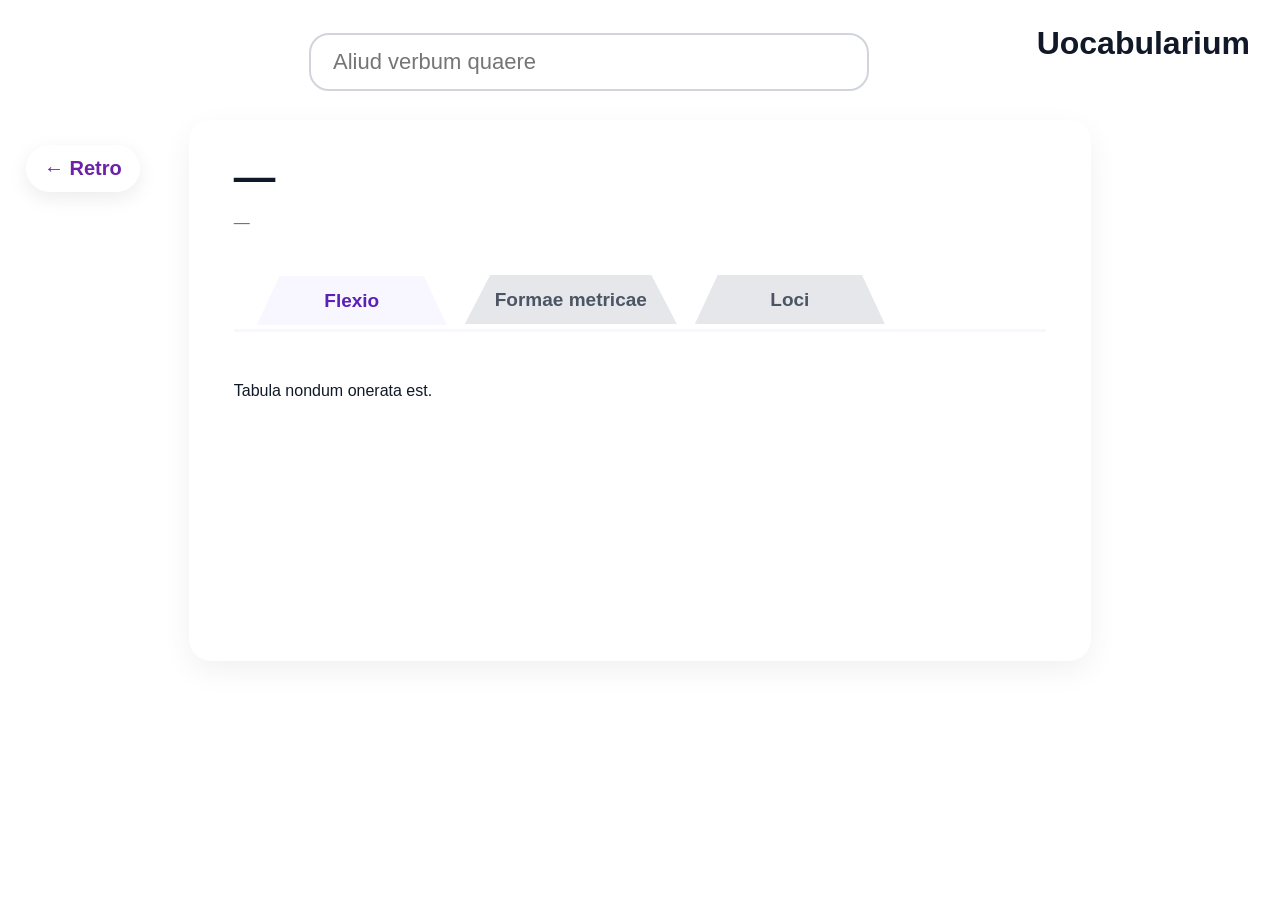
==== commit deac971a: "Update lemma.html" ====
--- a/lemma.html
+++ b/lemma.html
@@ -35,12 +35,155 @@
   .lemma-locus:hover,.lemma-locus:focus{background:#f5f3ff;outline:none}
   .lemma-locus-referentia{color:#6d28d9;font-weight:700;white-space:nowrap}
   .lemma-locus-textus{font-family:Georgia,"Times New Roman",serif;font-size:18px;line-height:1.4}
+
+.lemma-tabulae {
+  display: flex;
+  align-items: end;
+  gap: 8px;
+  margin-top: 38px;
+  padding: 0 18px;
+  position: relative;
+  z-index: 2;
+}
+
+.lemma-tab {
+  appearance: none;
+  border: 0;
+  min-width: 190px;
+  padding: 14px 30px 13px;
+  background: #e5e7eb;
+  color: #4b5563;
+  font-family: inherit;
+  font-size: 19px;
+  font-weight: 700;
+  line-height: 1.15;
+  cursor: pointer;
+
+  /* symmetrisches Trapez */
+  clip-path: polygon(
+    12% 0,
+    88% 0,
+    100% 100%,
+    0 100%
+  );
+
+  transition:
+    background .16s ease,
+    color .16s ease,
+    transform .16s ease;
+}
+
+.lemma-tab:hover,
+.lemma-tab:focus-visible {
+  background: #ddd6fe;
+  color: #5b21b6;
+}
+
+.lemma-tab-activa {
+  background: #f8f7ff;
+  color: #5b21b6;
+  transform: translateY(1px);
+}
+
+.lemma-pagina {
+  min-height: 270px;
+  padding: 24px 0 0;
+  border-top: 3px solid #f8f7ff;
+}
+
+.lemma-tab-panel[hidden] {
+  display: none;
+}
+
+.lemma-tab-panel {
+  margin-top: 0;
+}
+  
 </style>
 </head>
 <body>
 <h1 id="siteTitle">Uocabularium</h1><a href="index.html?tab=vocabularium" class="lemma-revertere">← Retro</a>
-<div class="container lemma-container"><div class="lemma-topbar"><input id="lemmaQuaere" type="search" placeholder="Aliud verbum quaere"></div><article class="lemma-card"><header><h1 id="lemmaTitulus">—</h1><p id="lemmaPars">—</p></header><section class="lemma-section"><h2>Flexio</h2><div id="lemmaFlexio">Tabula nondum onerata est.</div></section>
-  <section class="lemma-section"><h2>Formae metricae</h2><div id="lemmaFormae">—</div></section><section class="lemma-section"><h2>Loci</h2><div id="lemmaLoci">—</div></section>
+<div class="container lemma-container">
+  <div class="lemma-topbar">
+    <input id="lemmaQuaere" type="search" placeholder="Aliud verbum quaere">
+  </div>
+  <article class="lemma-card">
+  <header>
+    <h1 id="lemmaTitulus">—</h1>
+    <p id="lemmaPars">—</p>
+  </header>
+
+  <div
+    class="lemma-tabulae"
+    role="tablist"
+    aria-label="Partes lemmatis"
+  >
+    <button
+      type="button"
+      class="lemma-tab lemma-tab-activa"
+      role="tab"
+      aria-selected="true"
+      aria-controls="lemmaPanelFlexio"
+      data-lemma-tab="flexio"
+    >
+      Flexio
+    </button>
+
+    <button
+      type="button"
+      class="lemma-tab"
+      role="tab"
+      aria-selected="false"
+      aria-controls="lemmaPanelFormae"
+      data-lemma-tab="formae"
+    >
+      Formae metricae
+    </button>
+
+    <button
+      type="button"
+      class="lemma-tab"
+      role="tab"
+      aria-selected="false"
+      aria-controls="lemmaPanelLoci"
+      data-lemma-tab="loci"
+    >
+      Loci
+    </button>
+  </div>
+
+  <div class="lemma-pagina">
+    <section
+      id="lemmaPanelFlexio"
+      class="lemma-section lemma-tab-panel"
+      role="tabpanel"
+      data-lemma-panel="flexio"
+    >
+      <div id="lemmaFlexio">
+        Tabula nondum onerata est.
+      </div>
+    </section>
+
+    <section
+      id="lemmaPanelFormae"
+      class="lemma-section lemma-tab-panel"
+      role="tabpanel"
+      data-lemma-panel="formae"
+      hidden
+    >
+      <div id="lemmaFormae">—</div>
+    </section>
+
+    <section
+      id="lemmaPanelLoci"
+      class="lemma-section lemma-tab-panel"
+      role="tabpanel"
+      data-lemma-panel="loci"
+      hidden
+    >
+      <div id="lemmaLoci">—</div>
+    </section>
+  </div>
 </article></div>
 <script type="module">
 import { estDiphthongusCommunis } from './hexameter.js?v=20260531-u-intervocalicum-1';
@@ -1087,7 +1230,46 @@
 );
                           }
 lemmaQuaere.addEventListener('keydown',e=>{if(e.key!=='Enter')return;e.preventDefault();const q=lemmaQuaere.value.trim();if(q)location.href=`index.html?tab=vocabularium&q=${encodeURIComponent(q)}`});
-ladeLemma();
+
+  function zeigeLemmaTab(nomen) {
+  document
+    .querySelectorAll('[data-lemma-tab]')
+    .forEach(button => {
+      const activa =
+        button.dataset.lemmaTab === nomen;
+
+      button.classList.toggle(
+        'lemma-tab-activa',
+        activa
+      );
+
+      button.setAttribute(
+        'aria-selected',
+        String(activa)
+      );
+    });
+
+  document
+    .querySelectorAll('[data-lemma-panel]')
+    .forEach(panel => {
+      panel.hidden =
+        panel.dataset.lemmaPanel !== nomen;
+    });
+}
+
+document
+  .querySelectorAll('[data-lemma-tab]')
+  .forEach(button => {
+    button.addEventListener(
+      'click',
+      () =>
+        zeigeLemmaTab(
+          button.dataset.lemmaTab
+        )
+    );
+  });
+  
+  ladeLemma();
 </script>
 </body>
 </html>
--- a/style.css
+++ b/style.css
@@ -398,3 +398,143 @@
     font-size: 20px;
   }
 }
+
+/* Lectorium: lemma preview tooltips */
+
+.lectorium-sprechbulla {
+  position: fixed;
+  z-index: 1600;
+  width: min(360px, calc(100vw - 24px));
+  max-height: min(560px, calc(100vh - 24px));
+  overflow-y: auto;
+  box-sizing: border-box;
+  padding: 16px;
+  border: 1px solid #ddd6fe;
+  border-radius: 18px;
+  background: #ffffff;
+  box-shadow: 0 16px 38px rgba(0, 0, 0, .18);
+  text-align: left;
+}
+
+.lectorium-sprechbulla[hidden] {
+  display: none;
+}
+
+.lectorium-bulla-forma {
+  display: block;
+  margin-bottom: 10px;
+  color: #111827;
+  font-family: Georgia, "Times New Roman", serif;
+  font-size: 22px;
+}
+
+.lectorium-bulla-candidatus {
+  margin-top: 10px;
+  padding: 12px;
+  border: 1px solid #e5e7eb;
+  border-radius: 14px;
+  background: #fafafa;
+}
+
+.lectorium-bulla-lemma {
+  display: block;
+  color: #4c1d95;
+  font-size: 20px;
+}
+
+.lectorium-bulla-pars,
+.lectorium-bulla-analysis,
+.lectorium-bulla-encliticum {
+  display: block;
+  margin-top: 5px;
+  color: #6b7280;
+  font-size: 14px;
+}
+
+.lectorium-bulla-encliticum {
+  color: #7c3aed;
+  font-weight: 700;
+}
+
+.lectorium-bulla-nota {
+  margin: 6px 0;
+  color: #6b7280;
+  font-size: 14px;
+}
+
+.lectorium-bulla-error {
+  margin: 8px 0;
+  color: #b91c1c;
+  font-size: 14px;
+}
+
+.lectorium-bulla-actiones {
+  display: flex;
+  flex-wrap: wrap;
+  gap: 8px;
+  margin-top: 10px;
+}
+
+.lectorium-bulla-actio,
+.lectorium-bulla-lemma-optio {
+  margin: 8px 6px 0 0;
+  padding: 8px 11px;
+  border: 1px solid #d1d5db;
+  border-radius: 11px;
+  background: #ffffff;
+  color: #374151;
+  font-size: 14px;
+  cursor: pointer;
+}
+
+.lectorium-bulla-actio:hover,
+.lectorium-bulla-actio:focus,
+.lectorium-bulla-lemma-optio:hover,
+.lectorium-bulla-lemma-optio:focus {
+  outline: none;
+  background: #f5f3ff;
+  border-color: #c4b5fd;
+}
+
+.lectorium-bulla-actio-principalis {
+  border-color: #7c3aed;
+  background: #7c3aed;
+  color: #ffffff;
+}
+
+.lectorium-bulla-actio-principalis:hover,
+.lectorium-bulla-actio-principalis:focus {
+  background: #6d28d9;
+  color: #ffffff;
+}
+
+.lectorium-bulla-actio-secundaria {
+  display: block;
+  width: 100%;
+  margin-top: 10px;
+}
+
+.lectorium-bulla-input {
+  display: block;
+  width: 100%;
+  max-width: none;
+  margin: 8px 0;
+  padding: 9px 11px;
+  border: 1px solid #d1d5db;
+  border-radius: 11px;
+  font-size: 16px;
+}
+
+.lectorium-bulla-lemma-lista {
+  display: flex;
+  flex-direction: column;
+  gap: 4px;
+  margin-top: 6px;
+}
+
+.lectorium-bulla-lemma-optio {
+  display: block;
+  width: 100%;
+  margin: 0;
+  text-align: left;
+}
